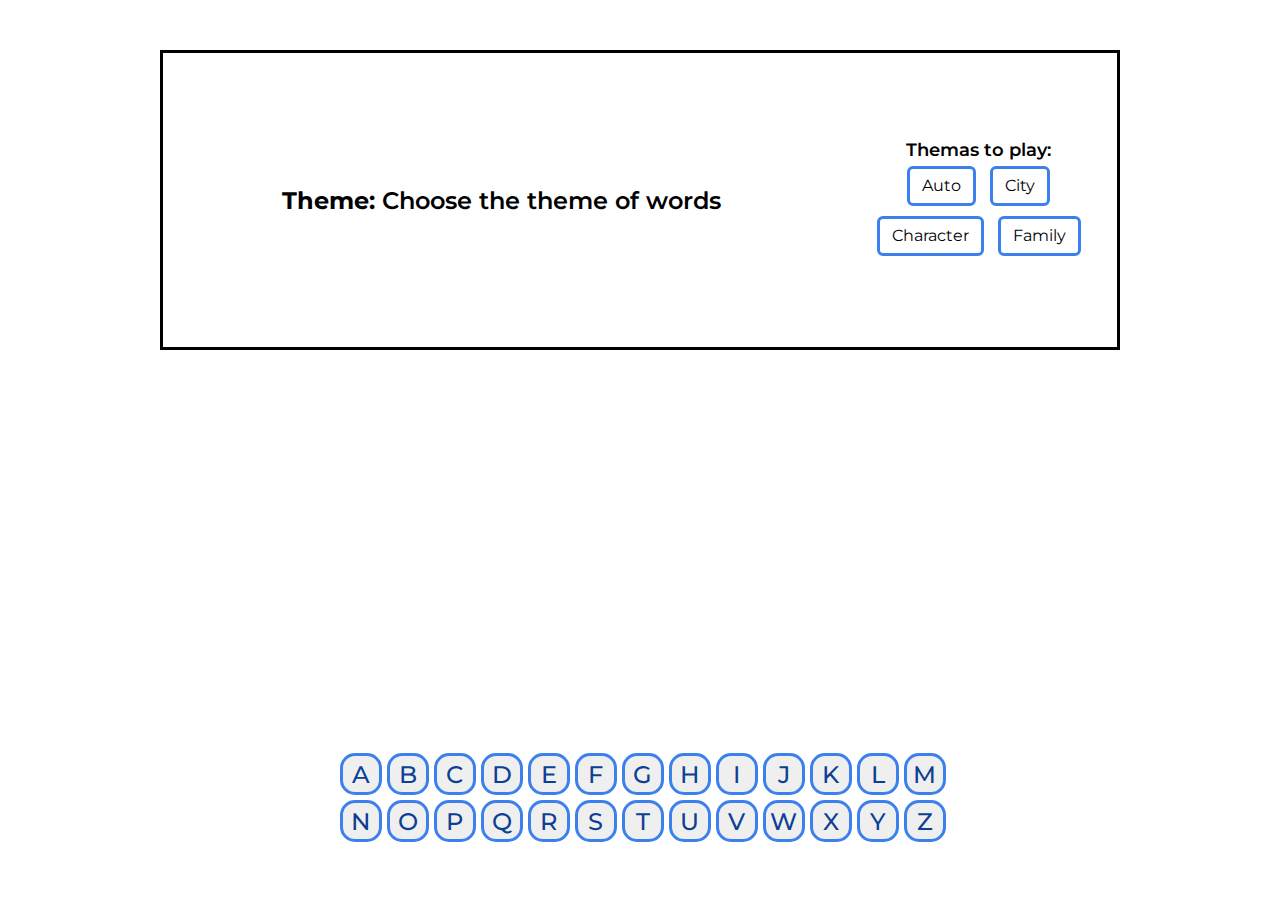
==== Pole_Chudes/Task_1_Words/index.html @ 9afdf2c9 "Created Task 1" ====
<!DOCTYPE html>
<html lang="en">
<head>
    <meta charset="UTF-8">
    <meta name="viewport" content="width=device-width, initial-scale=1.0">
    <link rel="stylesheet" href="css/style.css">
    <script src="https://cdnjs.cloudflare.com/ajax/libs/jquery/3.5.1/jquery.min.js"></script>
    <title></title>
</head>
<body>
	<div id="wrap">
        <div class="banner">
            <div class="content">
                <h2>Theme: <span id="theme">Choose the theme of words</span></h2>
                <span id="word"></span>
            </div>
            <div class="themas_to_choose">
                <p>Themas to play:</p>

                <div class="radio">
                    <input type="radio" id="auto" value="Auto" name="theme">
                    <label for="auto">Auto</label>
                </div>
                
                <div class="radio">
                    <input type="radio" id="city" value="City" name="theme">
                    <label for="city">City</label>
                </div>

                <div class="radio">
                    <input type="radio" id="character" value="Character" name="theme">
                    <label for="character">Character</label>
                </div>

                <div class="radio">
                    <input type="radio" id="family" value="Family" name="theme">
                    <label for="family">Family</label>
                </div>
            </div>
        </div>
        
        <div class="keyboard_block">
            <div class="keyboard"></div>
        </div>
    </div>
    <script src="script.js"></script>
</body>
</html>
---- Pole_Chudes/Task_1_Words/css/style.css ----
@import url('https://fonts.googleapis.com/css2?family=Montserrat:wght@400;500;600;700;800;900&display=swap');

*, *:before, *:after{
    margin: 0;
    padding: 0;
    border: 0;
    box-sizing: border-box;
    font-family: 'Montserrat', sans-serif;
}

#wrap{
    width: 100%;
    min-height: 100vh;
    overflow: hidden;
    position: relative;
}

.banner{
    width: 75%;
    min-height: 300px;
    position: absolute;
    top: 50px;
    left:50%;
    transform: translateX(-50%);
    border:solid;
    display: flex;
    justify-content: space-around;
    align-items: center;
}

.themas_to_choose{
    width: 28%;
    text-align: center;
}

.themas_to_choose p{
    font-size: 18px;
    font-weight: 600;
}
.themas_to_choose .radio{
    display: inline-block;
    margin: 5px;
}

.radio input[type=radio] {
	display: none;
}

.radio label {
	display: inline-block;
	cursor: pointer;
	padding: 0px 12px;
	line-height: 34px;
	border: 3px solid #3C80ED;
	border-radius: 6px;
	user-select: none;
}
 
.radio input[type=radio]:checked + label, .radio label:hover {
    background:#0C4094;
    color:#fff;
}

.content{
    width: 70%;
    padding: 20px;
    text-align: center;
}

.content *{
    margin: 10px 0;
}

.content span{
    font-size: 24px;
    font-weight: 600;
}
.content #word{
    font-size: 32px;
    letter-spacing: 5px;
}

.keyboard_block{
    width: 100%;
    min-height: 200px;
    position: absolute;
    bottom: 0;
    left: 0;
    display: flex;
    justify-content: space-around;
    align-items: center;
    padding: 20px;
}

.keyboard_block .keyboard{
    width: 50%;
    height: 75%;
    display: flex;
    flex-wrap:wrap;
    justify-content: center;
}

.key{
    margin-left:5px;
    margin-bottom:5px;
    display: inline-block;
    width: 42px;
    height: 42px;
    border:3px solid #3C80ED;
    border-radius: 15px;
    color: #0C4094;
    font-size: 24px;
    font-weight: 500;
    text-align: center;
    transition: 0.2s ease-in-out;
    z-index:0;
    padding: 2px;
    user-select: none;
    cursor: pointer;
}

.key:hover{
    transform: scale(1.3,1.3);
    background-color: #0C4094;
    border-color:#fff;
    color:#fff;
    box-shadow: 0 0 20px 3px rgba(0,0,0,0.5);
    z-index: 1;
}

.key.disabled{
    border:3px solid #4A4A4A;
    color: #4A4A4A;
    background-color: #C4C4C4;
}

.key.disabled:hover{
    transform: scale(1.3,1.3);
}

@keyframes fade_letter{
    0%{
        opacity: 0;
    }
    100%{
        opacity: 1;
    }
}

.opened_letter{
    animation: fade_letter 0.4s ease-in-out;
}
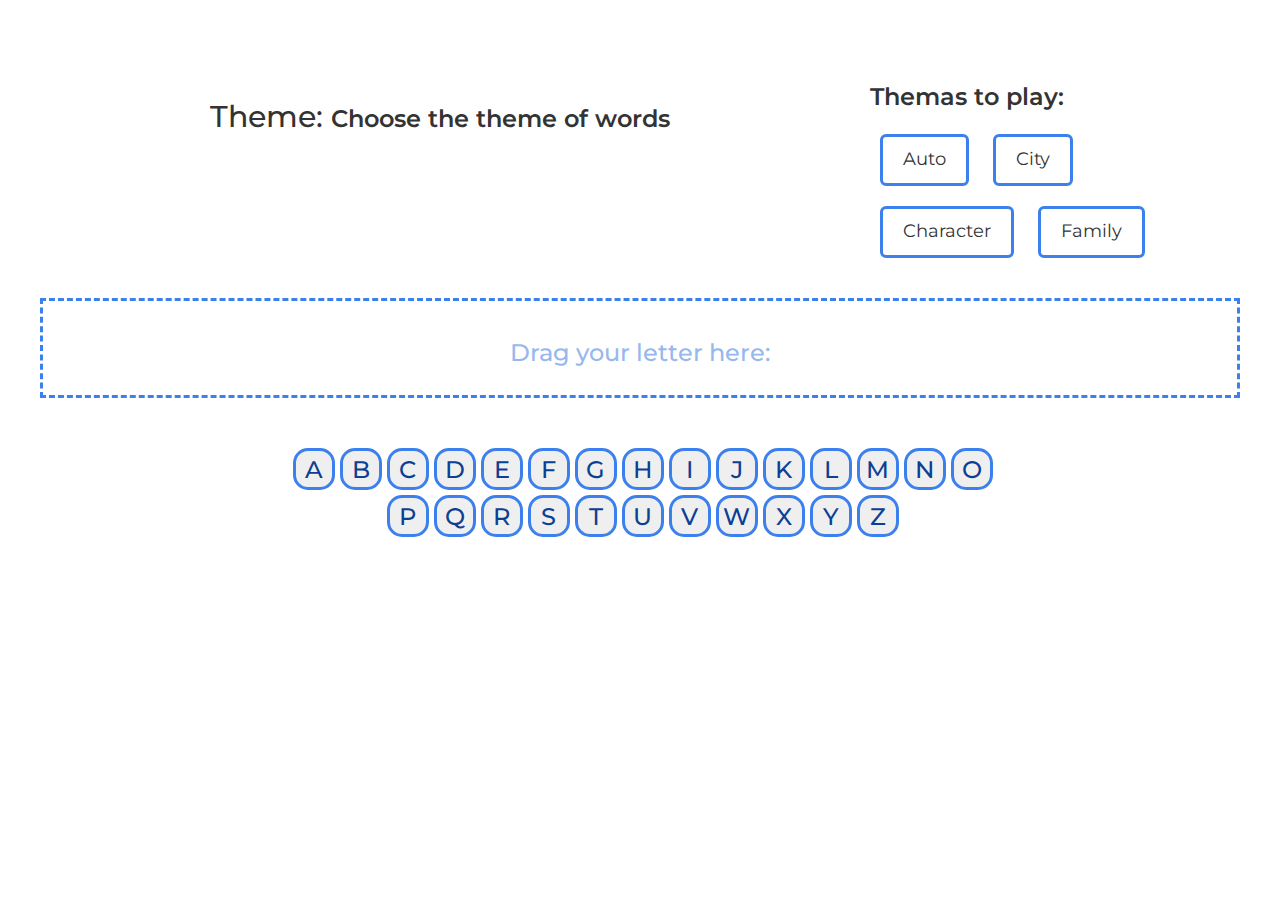
==== commit f9775cfb: "added drag'n'drop interface" ====
--- a/Pole_Chudes/Task_1_Words/index.html
+++ b/Pole_Chudes/Task_1_Words/index.html
@@ -3,46 +3,58 @@
 <head>
     <meta charset="UTF-8">
     <meta name="viewport" content="width=device-width, initial-scale=1.0">
+    <link rel="stylesheet" href="https://maxcdn.bootstrapcdn.com/bootstrap/3.4.1/css/bootstrap.min.css">
     <link rel="stylesheet" href="css/style.css">
     <script src="https://cdnjs.cloudflare.com/ajax/libs/jquery/3.5.1/jquery.min.js"></script>
-    <title></title>
+    <script src="https://maxcdn.bootstrapcdn.com/bootstrap/3.4.1/js/bootstrap.min.js"></script>
+    <title>Игра "Поле Чудес"</title>
 </head>
 <body>
 	<div id="wrap">
-        <div class="banner">
-            <div class="content">
-                <h2>Theme: <span id="theme">Choose the theme of words</span></h2>
-                <span id="word"></span>
+        <div class="banner container-fluid">
+            <div class="row">
+                <div class="col-md-8 show_result text-center">
+                        <h2>Theme: <span id="theme">Choose the theme of words</span></h2>
+                        <span id="word"></span>
+                </div>
+                <div class="col-md-4 themas_to_choose">
+                        <p>Themas to play:</p>
+
+                        <div class="radio">
+                            <input type="radio" id="auto" value="Auto" name="theme">
+                            <label for="auto">Auto</label>
+                        </div>
+                        
+                        <div class="radio">
+                            <input type="radio" id="city" value="City" name="theme">
+                            <label for="city">City</label>
+                        </div>
+
+                        <div class="radio">
+                            <input type="radio" id="character" value="Character" name="theme">
+                            <label for="character">Character</label>
+                        </div>
+
+                        <div class="radio">
+                            <input type="radio" id="family" value="Family" name="theme">
+                            <label for="family">Family</label>
+                        </div>
+                    </div>
+                </div>
+                <div class="row drop">
+                    <div class="col-md-12 drop_field">
+                        <h2 class = 'message'>Drag your letter here:</h2>
+                    </div>
+                </div>
             </div>
-            <div class="themas_to_choose">
-                <p>Themas to play:</p>
-
-                <div class="radio">
-                    <input type="radio" id="auto" value="Auto" name="theme">
-                    <label for="auto">Auto</label>
-                </div>
-                
-                <div class="radio">
-                    <input type="radio" id="city" value="City" name="theme">
-                    <label for="city">City</label>
-                </div>
-
-                <div class="radio">
-                    <input type="radio" id="character" value="Character" name="theme">
-                    <label for="character">Character</label>
-                </div>
-
-                <div class="radio">
-                    <input type="radio" id="family" value="Family" name="theme">
-                    <label for="family">Family</label>
+            <div class="keyboard_block container-fluid">
+                <div class="row">
+                    <div class="col-md-8 text-center keyboard"></div>
                 </div>
             </div>
         </div>
         
-        <div class="keyboard_block">
-            <div class="keyboard"></div>
-        </div>
-    </div>
+       
     <script src="script.js"></script>
 </body>
 </html>--- a/Pole_Chudes/Task_1_Words/css/style.css
+++ b/Pole_Chudes/Task_1_Words/css/style.css
@@ -9,37 +9,52 @@
 }
 
 #wrap{
-    width: 100%;
+    max-width:1200px;
+    margin: 0 auto;
     min-height: 100vh;
     overflow: hidden;
     position: relative;
 }
 
 .banner{
-    width: 75%;
     min-height: 300px;
-    position: absolute;
-    top: 50px;
-    left:50%;
-    transform: translateX(-50%);
-    border:solid;
-    display: flex;
-    justify-content: space-around;
-    align-items: center;
+    margin-top: 50px;
+}
+.row .col-md-8, .row .col-md-4{
+    padding: 30px;
 }
 
-.themas_to_choose{
-    width: 28%;
-    text-align: center;
+.show_result{
+    display: flex;
+    flex-direction: column;
+    justify-content: center;
+}
+
+.show_result span{
+    font-size: 24px;
+    font-weight: 600;
+}
+.show_result #word{
+    margin-top: 50px;
+    font-size: 32px;
+}
+
+.show_result #word span{
+    padding: 5px 12px;
+    margin-left: 5px;
+    background:#E4EFFF;
+    border-radius: 6px;
+    border:2px solid #3C80ED;
+    user-select: none;
 }
 
 .themas_to_choose p{
-    font-size: 18px;
+    font-size: 24px;
     font-weight: 600;
 }
 .themas_to_choose .radio{
     display: inline-block;
-    margin: 5px;
+    margin: 10px;
 }
 
 .radio input[type=radio] {
@@ -49,8 +64,8 @@
 .radio label {
 	display: inline-block;
 	cursor: pointer;
-	padding: 0px 12px;
-	line-height: 34px;
+	padding: 10px 20px;
+	font-size: 18px;
 	border: 3px solid #3C80ED;
 	border-radius: 6px;
 	user-select: none;
@@ -61,43 +76,38 @@
     color:#fff;
 }
 
-.content{
-    width: 70%;
+.row.drop{
+    height: 100px; 
+} 
+
+.row .drop_field{
     padding: 20px;
-    text-align: center;
+    height: 100%;
+    display: flex;
+    justify-content: center;
+    align-items: center;
+    border: 3px dashed #3C80ED;
+    user-select: none;
 }
 
-.content *{
-    margin: 10px 0;
-}
-
-.content span{
+.row .drop_field h2.message{
     font-size: 24px;
-    font-weight: 600;
-}
-.content #word{
-    font-size: 32px;
-    letter-spacing: 5px;
+    color: #97B8ED;
 }
 
 .keyboard_block{
-    width: 100%;
-    min-height: 200px;
-    position: absolute;
-    bottom: 0;
-    left: 0;
-    display: flex;
-    justify-content: space-around;
-    align-items: center;
-    padding: 20px;
+    height: 200px;
 }
 
-.keyboard_block .keyboard{
-    width: 50%;
-    height: 75%;
+.keyboard_block .row{
+    padding: 30px;
     display: flex;
-    flex-wrap:wrap;
     justify-content: center;
+    align-items: center;
+}
+
+.keyboard_block .row .keyboard{
+    padding: 20px;
 }
 
 .key{
@@ -113,7 +123,6 @@
     font-weight: 500;
     text-align: center;
     transition: 0.2s ease-in-out;
-    z-index:0;
     padding: 2px;
     user-select: none;
     cursor: pointer;
@@ -125,7 +134,6 @@
     border-color:#fff;
     color:#fff;
     box-shadow: 0 0 20px 3px rgba(0,0,0,0.5);
-    z-index: 1;
 }
 
 .key.disabled{
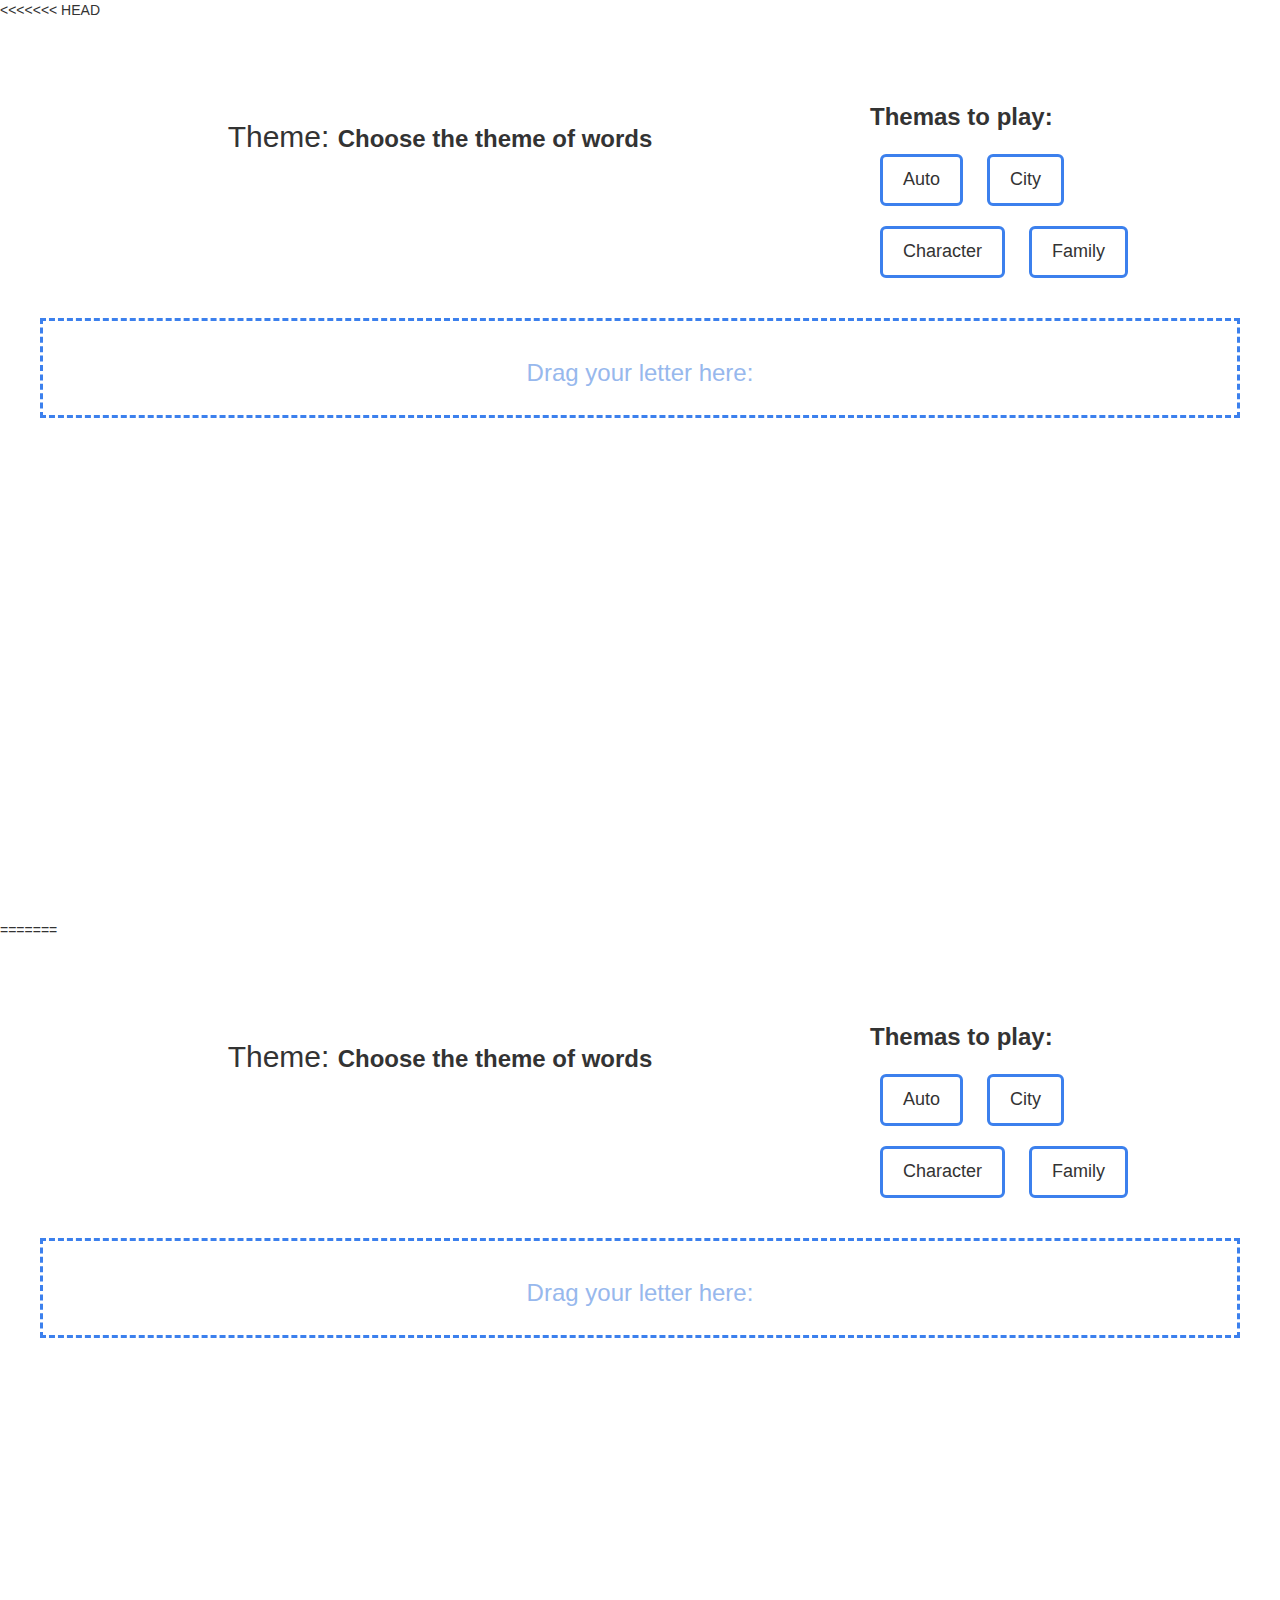
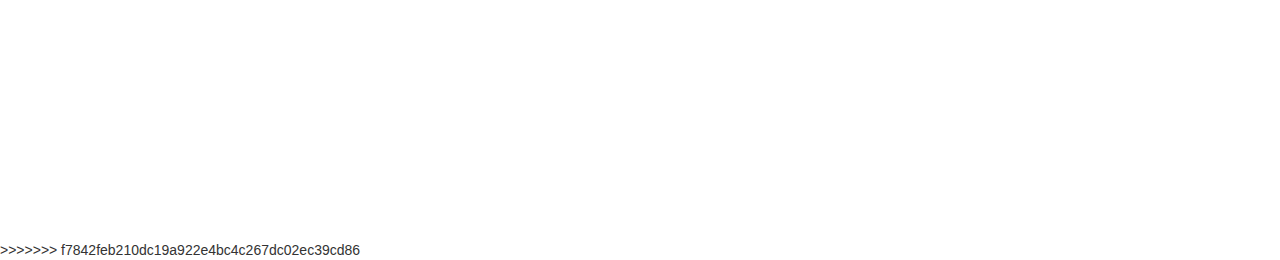
==== commit bd3dafa9: "Merge branch 'drag-and-drop' of https://github.com/Nikitossik/KIT-Sabdbox-tasks" ====
--- a/Pole_Chudes/Task_1_Words/index.html
+++ b/Pole_Chudes/Task_1_Words/index.html
@@ -1,3 +1,4 @@
+<<<<<<< HEAD
 <!DOCTYPE html>
 <html lang="en">
 <head>
@@ -57,4 +58,65 @@
        
     <script src="script.js"></script>
 </body>
+=======
+<!DOCTYPE html>
+<html lang="en">
+<head>
+    <meta charset="UTF-8">
+    <meta name="viewport" content="width=device-width, initial-scale=1.0">
+    <link rel="stylesheet" href="https://maxcdn.bootstrapcdn.com/bootstrap/3.4.1/css/bootstrap.min.css">
+    <link rel="stylesheet" href="css/style.css">
+    <script src="https://cdnjs.cloudflare.com/ajax/libs/jquery/3.5.1/jquery.min.js"></script>
+    <script src="https://maxcdn.bootstrapcdn.com/bootstrap/3.4.1/js/bootstrap.min.js"></script>
+    <title>Игра "Поле Чудес"</title>
+</head>
+<body>
+	<div id="wrap">
+        <div class="banner container-fluid">
+            <div class="row">
+                <div class="col-md-8 show_result text-center">
+                        <h2>Theme: <span id="theme">Choose the theme of words</span></h2>
+                        <span id="word"></span>
+                </div>
+                <div class="col-md-4 themas_to_choose">
+                        <p>Themas to play:</p>
+
+                        <div class="radio">
+                            <input type="radio" id="auto" value="Auto" name="theme">
+                            <label for="auto">Auto</label>
+                        </div>
+                        
+                        <div class="radio">
+                            <input type="radio" id="city" value="City" name="theme">
+                            <label for="city">City</label>
+                        </div>
+
+                        <div class="radio">
+                            <input type="radio" id="character" value="Character" name="theme">
+                            <label for="character">Character</label>
+                        </div>
+
+                        <div class="radio">
+                            <input type="radio" id="family" value="Family" name="theme">
+                            <label for="family">Family</label>
+                        </div>
+                    </div>
+                </div>
+                <div class="row drop">
+                    <div class="col-md-12 drop_field">
+                        <h2 class = 'message'>Drag your letter here:</h2>
+                    </div>
+                </div>
+            </div>
+            <div class="keyboard_block container-fluid">
+                <div class="row">
+                    <div class="col-md-8 text-center keyboard"></div>
+                </div>
+            </div>
+        </div>
+        
+       
+    <script src="script.js"></script>
+</body>
+>>>>>>> f7842feb210dc19a922e4bc4c267dc02ec39cd86
 </html>--- a/Pole_Chudes/Task_1_Words/css/style.css
+++ b/Pole_Chudes/Task_1_Words/css/style.css
@@ -1,3 +1,4 @@
+<<<<<<< HEAD
 @import url('https://fonts.googleapis.com/css2?family=Montserrat:wght@400;500;600;700;800;900&display=swap');
 
 *, *:before, *:after{
@@ -159,3 +160,166 @@
     animation: fade_letter 0.4s ease-in-out;
 }
 
+=======
+@import url('https://fonts.googleapis.com/css2?family=Montserrat:wght@400;500;600;700;800;900&display=swap');
+
+*, *:before, *:after{
+    margin: 0;
+    padding: 0;
+    border: 0;
+    box-sizing: border-box;
+    font-family: 'Montserrat', sans-serif;
+}
+
+#wrap{
+    max-width:1200px;
+    margin: 0 auto;
+    min-height: 100vh;
+    overflow: hidden;
+    position: relative;
+}
+
+.banner{
+    min-height: 300px;
+    margin-top: 50px;
+}
+.row .col-md-8, .row .col-md-4{
+    padding: 30px;
+}
+
+.show_result{
+    display: flex;
+    flex-direction: column;
+    justify-content: center;
+}
+
+.show_result span{
+    font-size: 24px;
+    font-weight: 600;
+}
+.show_result #word{
+    margin-top: 50px;
+    font-size: 32px;
+}
+
+.show_result #word span{
+    padding: 5px 12px;
+    margin-left: 5px;
+    background:#E4EFFF;
+    border-radius: 6px;
+    border:2px solid #3C80ED;
+    user-select: none;
+}
+
+.themas_to_choose p{
+    font-size: 24px;
+    font-weight: 600;
+}
+.themas_to_choose .radio{
+    display: inline-block;
+    margin: 10px;
+}
+
+.radio input[type=radio] {
+	display: none;
+}
+
+.radio label {
+	display: inline-block;
+	cursor: pointer;
+	padding: 10px 20px;
+	font-size: 18px;
+	border: 3px solid #3C80ED;
+	border-radius: 6px;
+	user-select: none;
+}
+ 
+.radio input[type=radio]:checked + label, .radio label:hover {
+    background:#0C4094;
+    color:#fff;
+}
+
+.row.drop{
+    height: 100px; 
+} 
+
+.row .drop_field{
+    padding: 20px;
+    height: 100%;
+    display: flex;
+    justify-content: center;
+    align-items: center;
+    border: 3px dashed #3C80ED;
+    user-select: none;
+}
+
+.row .drop_field h2.message{
+    font-size: 24px;
+    color: #97B8ED;
+}
+
+.keyboard_block{
+    height: 200px;
+}
+
+.keyboard_block .row{
+    padding: 30px;
+    display: flex;
+    justify-content: center;
+    align-items: center;
+}
+
+.keyboard_block .row .keyboard{
+    padding: 20px;
+}
+
+.key{
+    margin-left:5px;
+    margin-bottom:5px;
+    display: inline-block;
+    width: 42px;
+    height: 42px;
+    border:3px solid #3C80ED;
+    border-radius: 15px;
+    color: #0C4094;
+    font-size: 24px;
+    font-weight: 500;
+    text-align: center;
+    transition: 0.2s ease-in-out;
+    padding: 2px;
+    user-select: none;
+    cursor: pointer;
+}
+
+.key:hover{
+    transform: scale(1.3,1.3);
+    background-color: #0C4094;
+    border-color:#fff;
+    color:#fff;
+    box-shadow: 0 0 20px 3px rgba(0,0,0,0.5);
+}
+
+.key.disabled{
+    border:3px solid #4A4A4A;
+    color: #4A4A4A;
+    background-color: #C4C4C4;
+}
+
+.key.disabled:hover{
+    transform: scale(1.3,1.3);
+}
+
+@keyframes fade_letter{
+    0%{
+        opacity: 0;
+    }
+    100%{
+        opacity: 1;
+    }
+}
+
+.opened_letter{
+    animation: fade_letter 0.4s ease-in-out;
+}
+
+>>>>>>> f7842feb210dc19a922e4bc4c267dc02ec39cd86
--- a/Pole_Chudes/Task_1_Words/css/style.css
+++ b/Pole_Chudes/Task_1_Words/css/style.css
@@ -1,3 +1,4 @@
+<<<<<<< HEAD
 @import url('https://fonts.googleapis.com/css2?family=Montserrat:wght@400;500;600;700;800;900&display=swap');
 
 *, *:before, *:after{
@@ -159,3 +160,166 @@
     animation: fade_letter 0.4s ease-in-out;
 }
 
+=======
+@import url('https://fonts.googleapis.com/css2?family=Montserrat:wght@400;500;600;700;800;900&display=swap');
+
+*, *:before, *:after{
+    margin: 0;
+    padding: 0;
+    border: 0;
+    box-sizing: border-box;
+    font-family: 'Montserrat', sans-serif;
+}
+
+#wrap{
+    max-width:1200px;
+    margin: 0 auto;
+    min-height: 100vh;
+    overflow: hidden;
+    position: relative;
+}
+
+.banner{
+    min-height: 300px;
+    margin-top: 50px;
+}
+.row .col-md-8, .row .col-md-4{
+    padding: 30px;
+}
+
+.show_result{
+    display: flex;
+    flex-direction: column;
+    justify-content: center;
+}
+
+.show_result span{
+    font-size: 24px;
+    font-weight: 600;
+}
+.show_result #word{
+    margin-top: 50px;
+    font-size: 32px;
+}
+
+.show_result #word span{
+    padding: 5px 12px;
+    margin-left: 5px;
+    background:#E4EFFF;
+    border-radius: 6px;
+    border:2px solid #3C80ED;
+    user-select: none;
+}
+
+.themas_to_choose p{
+    font-size: 24px;
+    font-weight: 600;
+}
+.themas_to_choose .radio{
+    display: inline-block;
+    margin: 10px;
+}
+
+.radio input[type=radio] {
+	display: none;
+}
+
+.radio label {
+	display: inline-block;
+	cursor: pointer;
+	padding: 10px 20px;
+	font-size: 18px;
+	border: 3px solid #3C80ED;
+	border-radius: 6px;
+	user-select: none;
+}
+ 
+.radio input[type=radio]:checked + label, .radio label:hover {
+    background:#0C4094;
+    color:#fff;
+}
+
+.row.drop{
+    height: 100px; 
+} 
+
+.row .drop_field{
+    padding: 20px;
+    height: 100%;
+    display: flex;
+    justify-content: center;
+    align-items: center;
+    border: 3px dashed #3C80ED;
+    user-select: none;
+}
+
+.row .drop_field h2.message{
+    font-size: 24px;
+    color: #97B8ED;
+}
+
+.keyboard_block{
+    height: 200px;
+}
+
+.keyboard_block .row{
+    padding: 30px;
+    display: flex;
+    justify-content: center;
+    align-items: center;
+}
+
+.keyboard_block .row .keyboard{
+    padding: 20px;
+}
+
+.key{
+    margin-left:5px;
+    margin-bottom:5px;
+    display: inline-block;
+    width: 42px;
+    height: 42px;
+    border:3px solid #3C80ED;
+    border-radius: 15px;
+    color: #0C4094;
+    font-size: 24px;
+    font-weight: 500;
+    text-align: center;
+    transition: 0.2s ease-in-out;
+    padding: 2px;
+    user-select: none;
+    cursor: pointer;
+}
+
+.key:hover{
+    transform: scale(1.3,1.3);
+    background-color: #0C4094;
+    border-color:#fff;
+    color:#fff;
+    box-shadow: 0 0 20px 3px rgba(0,0,0,0.5);
+}
+
+.key.disabled{
+    border:3px solid #4A4A4A;
+    color: #4A4A4A;
+    background-color: #C4C4C4;
+}
+
+.key.disabled:hover{
+    transform: scale(1.3,1.3);
+}
+
+@keyframes fade_letter{
+    0%{
+        opacity: 0;
+    }
+    100%{
+        opacity: 1;
+    }
+}
+
+.opened_letter{
+    animation: fade_letter 0.4s ease-in-out;
+}
+
+>>>>>>> f7842feb210dc19a922e4bc4c267dc02ec39cd86
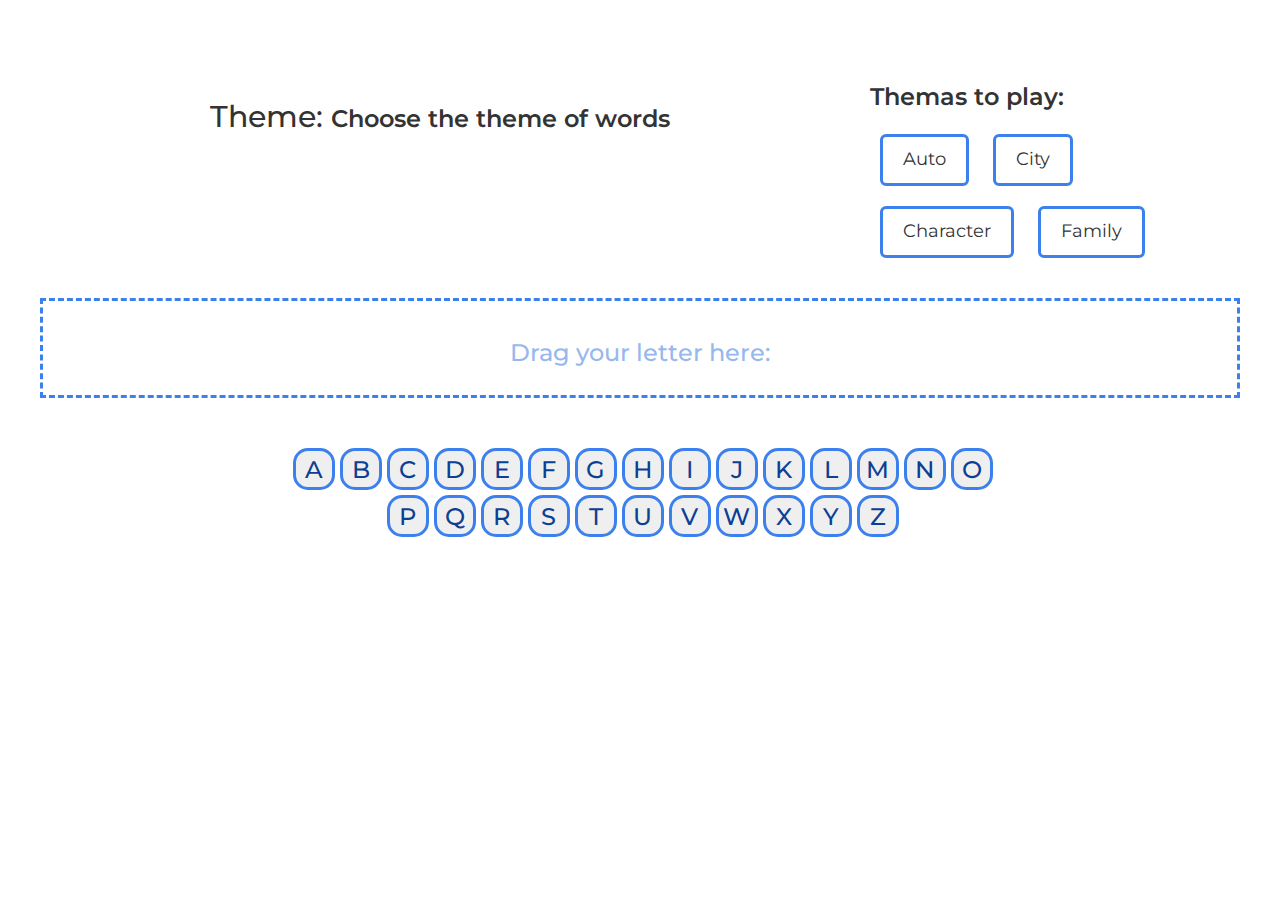
==== commit 2466f037: "game" ====
--- a/Pole_Chudes/Task_1_Words/index.html
+++ b/Pole_Chudes/Task_1_Words/index.html
@@ -1,4 +1,3 @@
-<<<<<<< HEAD
 <!DOCTYPE html>
 <html lang="en">
 <head>
@@ -58,65 +57,4 @@
        
     <script src="script.js"></script>
 </body>
-=======
-<!DOCTYPE html>
-<html lang="en">
-<head>
-    <meta charset="UTF-8">
-    <meta name="viewport" content="width=device-width, initial-scale=1.0">
-    <link rel="stylesheet" href="https://maxcdn.bootstrapcdn.com/bootstrap/3.4.1/css/bootstrap.min.css">
-    <link rel="stylesheet" href="css/style.css">
-    <script src="https://cdnjs.cloudflare.com/ajax/libs/jquery/3.5.1/jquery.min.js"></script>
-    <script src="https://maxcdn.bootstrapcdn.com/bootstrap/3.4.1/js/bootstrap.min.js"></script>
-    <title>Игра "Поле Чудес"</title>
-</head>
-<body>
-	<div id="wrap">
-        <div class="banner container-fluid">
-            <div class="row">
-                <div class="col-md-8 show_result text-center">
-                        <h2>Theme: <span id="theme">Choose the theme of words</span></h2>
-                        <span id="word"></span>
-                </div>
-                <div class="col-md-4 themas_to_choose">
-                        <p>Themas to play:</p>
-
-                        <div class="radio">
-                            <input type="radio" id="auto" value="Auto" name="theme">
-                            <label for="auto">Auto</label>
-                        </div>
-                        
-                        <div class="radio">
-                            <input type="radio" id="city" value="City" name="theme">
-                            <label for="city">City</label>
-                        </div>
-
-                        <div class="radio">
-                            <input type="radio" id="character" value="Character" name="theme">
-                            <label for="character">Character</label>
-                        </div>
-
-                        <div class="radio">
-                            <input type="radio" id="family" value="Family" name="theme">
-                            <label for="family">Family</label>
-                        </div>
-                    </div>
-                </div>
-                <div class="row drop">
-                    <div class="col-md-12 drop_field">
-                        <h2 class = 'message'>Drag your letter here:</h2>
-                    </div>
-                </div>
-            </div>
-            <div class="keyboard_block container-fluid">
-                <div class="row">
-                    <div class="col-md-8 text-center keyboard"></div>
-                </div>
-            </div>
-        </div>
-        
-       
-    <script src="script.js"></script>
-</body>
->>>>>>> f7842feb210dc19a922e4bc4c267dc02ec39cd86
 </html>--- a/Pole_Chudes/Task_1_Words/css/style.css
+++ b/Pole_Chudes/Task_1_Words/css/style.css
@@ -1,4 +1,3 @@
-<<<<<<< HEAD
 @import url('https://fonts.googleapis.com/css2?family=Montserrat:wght@400;500;600;700;800;900&display=swap');
 
 *, *:before, *:after{
@@ -160,166 +159,3 @@
     animation: fade_letter 0.4s ease-in-out;
 }
 
-=======
-@import url('https://fonts.googleapis.com/css2?family=Montserrat:wght@400;500;600;700;800;900&display=swap');
-
-*, *:before, *:after{
-    margin: 0;
-    padding: 0;
-    border: 0;
-    box-sizing: border-box;
-    font-family: 'Montserrat', sans-serif;
-}
-
-#wrap{
-    max-width:1200px;
-    margin: 0 auto;
-    min-height: 100vh;
-    overflow: hidden;
-    position: relative;
-}
-
-.banner{
-    min-height: 300px;
-    margin-top: 50px;
-}
-.row .col-md-8, .row .col-md-4{
-    padding: 30px;
-}
-
-.show_result{
-    display: flex;
-    flex-direction: column;
-    justify-content: center;
-}
-
-.show_result span{
-    font-size: 24px;
-    font-weight: 600;
-}
-.show_result #word{
-    margin-top: 50px;
-    font-size: 32px;
-}
-
-.show_result #word span{
-    padding: 5px 12px;
-    margin-left: 5px;
-    background:#E4EFFF;
-    border-radius: 6px;
-    border:2px solid #3C80ED;
-    user-select: none;
-}
-
-.themas_to_choose p{
-    font-size: 24px;
-    font-weight: 600;
-}
-.themas_to_choose .radio{
-    display: inline-block;
-    margin: 10px;
-}
-
-.radio input[type=radio] {
-	display: none;
-}
-
-.radio label {
-	display: inline-block;
-	cursor: pointer;
-	padding: 10px 20px;
-	font-size: 18px;
-	border: 3px solid #3C80ED;
-	border-radius: 6px;
-	user-select: none;
-}
- 
-.radio input[type=radio]:checked + label, .radio label:hover {
-    background:#0C4094;
-    color:#fff;
-}
-
-.row.drop{
-    height: 100px; 
-} 
-
-.row .drop_field{
-    padding: 20px;
-    height: 100%;
-    display: flex;
-    justify-content: center;
-    align-items: center;
-    border: 3px dashed #3C80ED;
-    user-select: none;
-}
-
-.row .drop_field h2.message{
-    font-size: 24px;
-    color: #97B8ED;
-}
-
-.keyboard_block{
-    height: 200px;
-}
-
-.keyboard_block .row{
-    padding: 30px;
-    display: flex;
-    justify-content: center;
-    align-items: center;
-}
-
-.keyboard_block .row .keyboard{
-    padding: 20px;
-}
-
-.key{
-    margin-left:5px;
-    margin-bottom:5px;
-    display: inline-block;
-    width: 42px;
-    height: 42px;
-    border:3px solid #3C80ED;
-    border-radius: 15px;
-    color: #0C4094;
-    font-size: 24px;
-    font-weight: 500;
-    text-align: center;
-    transition: 0.2s ease-in-out;
-    padding: 2px;
-    user-select: none;
-    cursor: pointer;
-}
-
-.key:hover{
-    transform: scale(1.3,1.3);
-    background-color: #0C4094;
-    border-color:#fff;
-    color:#fff;
-    box-shadow: 0 0 20px 3px rgba(0,0,0,0.5);
-}
-
-.key.disabled{
-    border:3px solid #4A4A4A;
-    color: #4A4A4A;
-    background-color: #C4C4C4;
-}
-
-.key.disabled:hover{
-    transform: scale(1.3,1.3);
-}
-
-@keyframes fade_letter{
-    0%{
-        opacity: 0;
-    }
-    100%{
-        opacity: 1;
-    }
-}
-
-.opened_letter{
-    animation: fade_letter 0.4s ease-in-out;
-}
-
->>>>>>> f7842feb210dc19a922e4bc4c267dc02ec39cd86
